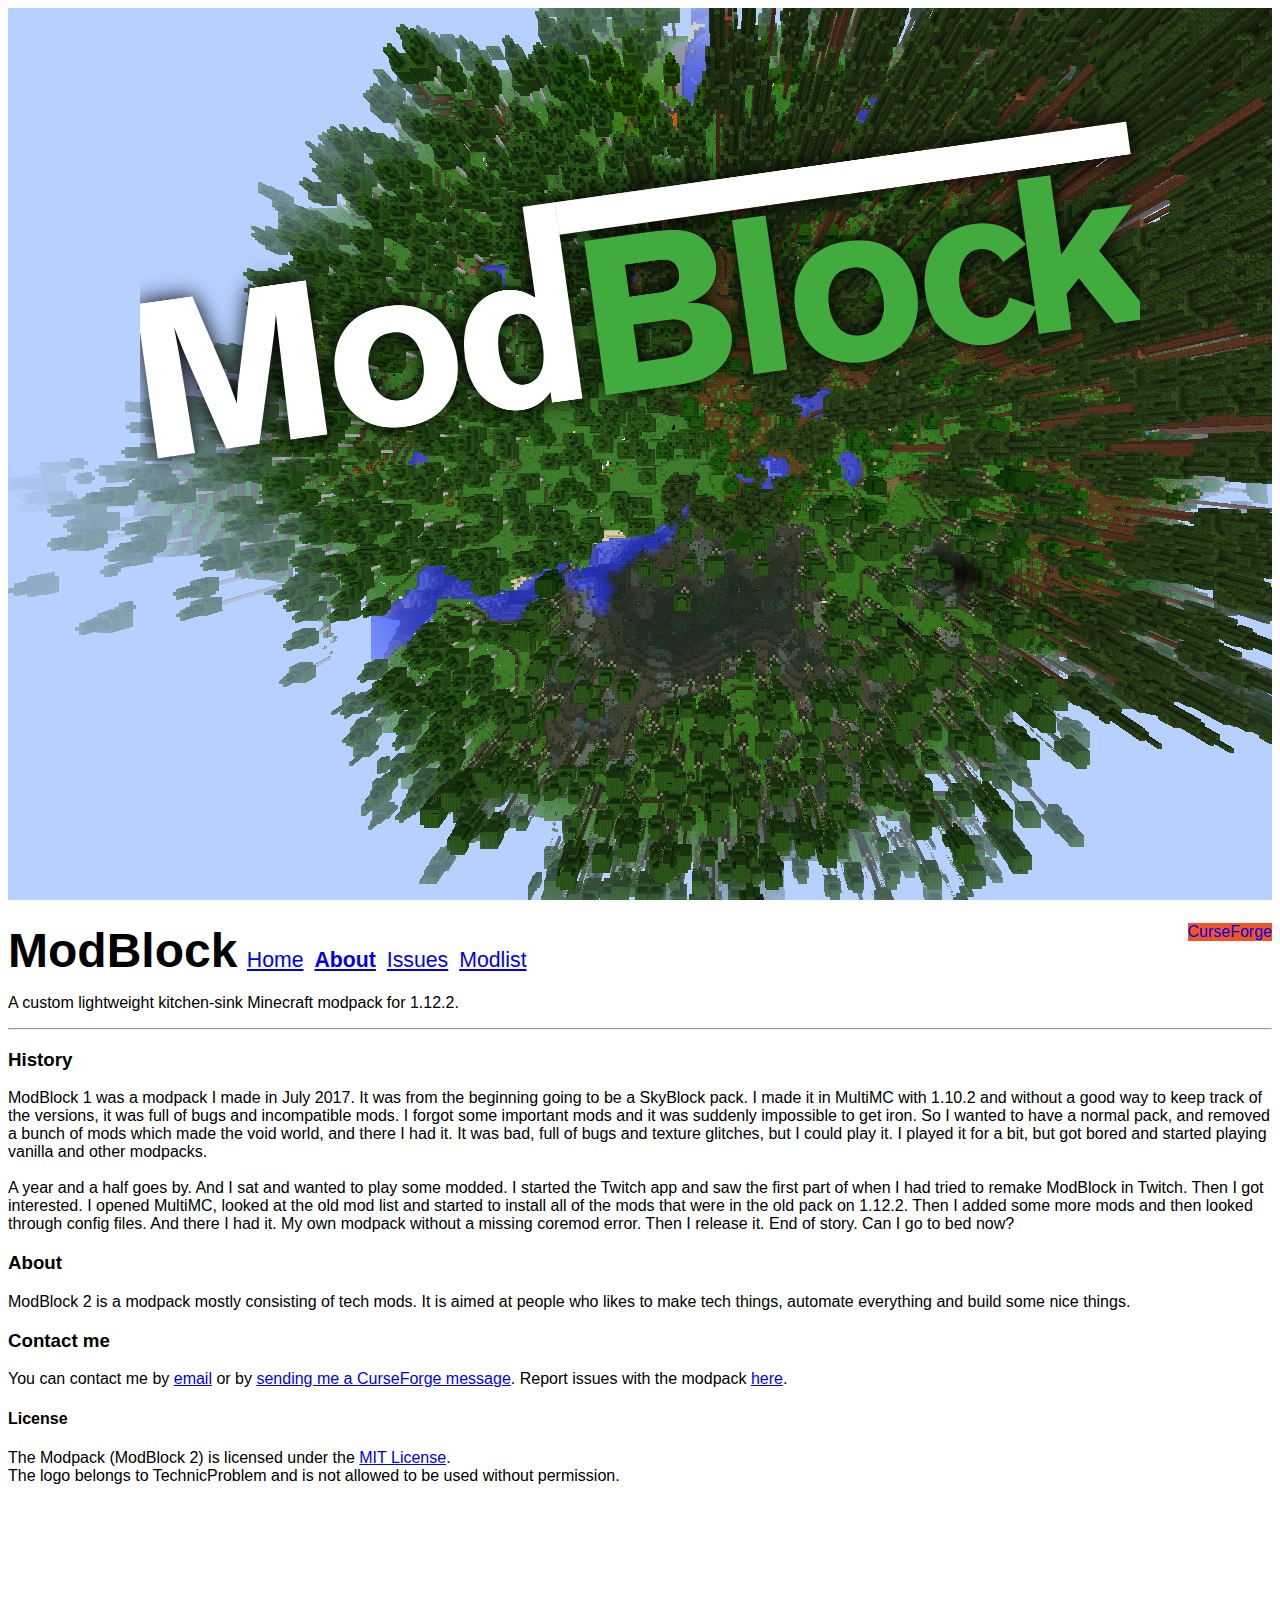
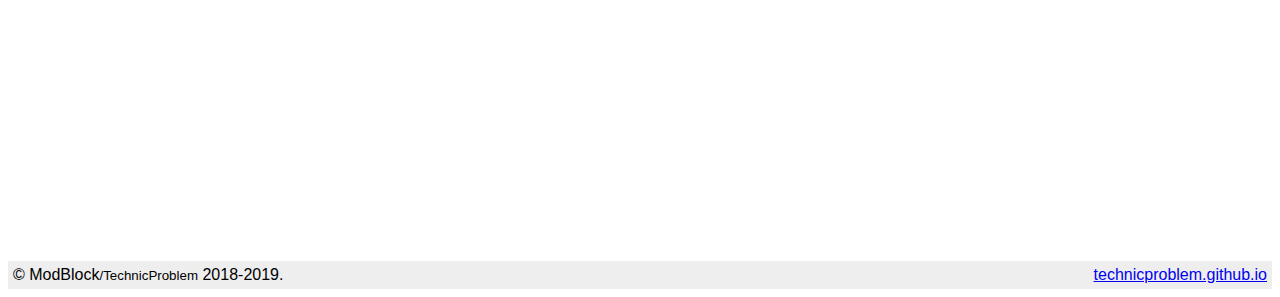
==== about.html @ 339964e1 "Copyright year change in footer" ====
<!DOCTYPE html>
<html lang="en">
  <head>
    <meta charset="utf-8">
    <meta name="viewport" content="width=device-width, initial-scale=1, shrink-to-fit=no">


    <title>ModBlock - About</title>

   <link rel="stylesheet" href="https://stackpath.bootstrapcdn.com/bootstrap/4.1.3/css/bootstrap.min.css" integrity="sha384-MCw98/SFnGE8fJT3GXwEOngsV7Zt27NXFoaoApmYm81iuXoPkFOJwJ8ERdknLPMO" crossorigin="anonymous">
<link rel="stylesheet" href="main.css">
  </head>
  <body>
<header class="headerimage">
  <div class="text">
  <img class="logo" src="images/modblock-logo.png">
  </div>

</header>

<main class="container" style="margin-top:15px;">
<a href="https://minecraft.curseforge.com/projects/modblock-2" target="_blank"><btn class="btn btn-primary btn-lg curseforge">CurseForge</btn></a>
<h1 id="heading">ModBlock</h1>
<div class="modblock-nav">
  <a href="/modblock" class="modblock-navlink">Home</a>
  <a href="/modblock/about.html" class="modblock-navlink"><b>About</b></a>
  <a title="Modpack Issue tracker" href="https://github.com/TechnicProblem/modblock/issues" class="modblock-navlink">Issues</a>
  <a href="https://minecraft.curseforge.com/projects/modblock-2/relations/dependencies" class="modblock-navlink">Modlist</a>
</div>

<p>A custom lightweight kitchen-sink Minecraft modpack for 1.12.2.</p>

<hr>
<h3>History</h3>
<p>ModBlock 1 was a modpack I made in July 2017. It was from the beginning going to be a SkyBlock pack. I made it in MultiMC with 1.10.2 and without a good way to keep track of the versions, it was full of bugs and incompatible mods. I forgot some important mods and it was suddenly impossible to get iron. So I wanted to have a normal pack, and removed a bunch of mods which made the void world, and there I had it. It was bad, full of bugs and texture glitches, but I could play it. I played it for a bit, but got bored and started playing vanilla and other modpacks.
<br><br>
A year and a half goes by. And I sat and wanted to play some modded. I started the Twitch app and saw the first part of when I had tried to remake ModBlock in Twitch. Then I got interested. I opened MultiMC, looked at the old mod list and started to install all of the mods that were in the old pack on 1.12.2. Then I added some more mods and then looked through config files. And there I had it. My own modpack without a missing coremod error. Then I release it. End of story. Can I go to bed now?
</p>
<h3>About</h3>
<p>ModBlock 2 is a modpack mostly consisting of tech mods. It is aimed at people who likes to make tech things, automate everything and build some nice things.</p>

<h3>Contact me</h3>
<p>You can contact me by <a href="mailto:technicproblem@outlook.com">email</a> or by <a href="https://minecraft.curseforge.com/private-messages/send?recipient=technicproblem2" target="_blank">sending me a CurseForge message</a>. Report issues with the modpack <a href="https://github.com/TechnicProblem/modblock/issues" target="_blank">here</a>.</p>

<h4>License</h4>
<p>The Modpack (ModBlock 2) is licensed under the <a href="https://technicproblem.github.io/modblock/pack-license.md">MIT License</a>.<br>The logo belongs to TechnicProblem and is not allowed to be used without permission.</p>

</main>
<br><br><br><br><br><br><br><br><br><br><br><br><br><br><br><br><br><br><br><br>
<div style="background-color:#eeeeee; position:relative; bottom:0; padding:5px;" class="footer">© ModBlock<small>/TechnicProblem</small> 2018-2019. <a style="float:right;" href="https://technicproblem.github.io" target="_blank">technicproblem.github.io</a></div>

<!--<script>
function randomImage(){
  var images = [
   'bg.png',
   'bg2.png',
   'bg3.png'];
  var size = images.length;
  var x = Math.floor(size * Math.random());
  console.log(x);
  var element = document.getElementsByClassName('headerimage');
  console.log(element);
  element[0].style["background-image"] = "url("+ images[x] + ")";
}

document.addEventListener("DOMContentLoaded", randomImage);
</script>-->


    <script src="https://code.jquery.com/jquery-3.3.1.slim.min.js" integrity="sha384-q8i/X+965DzO0rT7abK41JStQIAqVgRVzpbzo5smXKp4YfRvH+8abtTE1Pi6jizo" crossorigin="anonymous"></script>
    <script src="https://cdnjs.cloudflare.com/ajax/libs/popper.js/1.14.3/umd/popper.min.js" integrity="sha384-ZMP7rVo3mIykV+2+9J3UJ46jBk0WLaUAdn689aCwoqbBJiSnjAK/l8WvCWPIPm49" crossorigin="anonymous"></script>
    <script src="https://stackpath.bootstrapcdn.com/bootstrap/4.1.3/js/bootstrap.min.js" integrity="sha384-ChfqqxuZUCnJSK3+MXmPNIyE6ZbWh2IMqE241rYiqJxyMiZ6OW/JmZQ5stwEULTy" crossorigin="anonymous"></script>
    <script> $(function () {
      $('[data-toggle="tooltip"]').tooltip()
    })
    </script>
  </body>
</html>
---- main.css ----
/*
main.css
CSS written by TechnicProblem
technicproblem.github.io
*/


header {
  background-image: url(images/bg.png);
  min-height: 100%;
  height:100vh;
  background-size:cover;
  background-attachment: fixed;
  z-index: -3;
  overflow: hidden;
}
* {
  font-family: "Roboto", Arial, sans-serif;

}



.logo {
  width: 1000px;
  height: 371.5px;
  margin-left: auto;
  margin-right: auto;
  display: block;
  margin-top: 6em;
}

.curseforge {
  float: right;
  border-color: #55565a;
  background-color: #f05523;
  border-width: 2px;
}

.curseforge:hover {
  background-color: #55565a;
    border-color: #f05523;
}

h1 {
  font-size: 3em;
  display: inline;
}

.modblock-nav {
  display: inline-block;
  margin-left: 5px;
  font-size: 1.33rem;
}

.modblock-navlink {
  margin-right: 5px;
}

span {
  text-decoration: underline;
}

.helpimage {
  height: auto;
  width: 40rem;
}
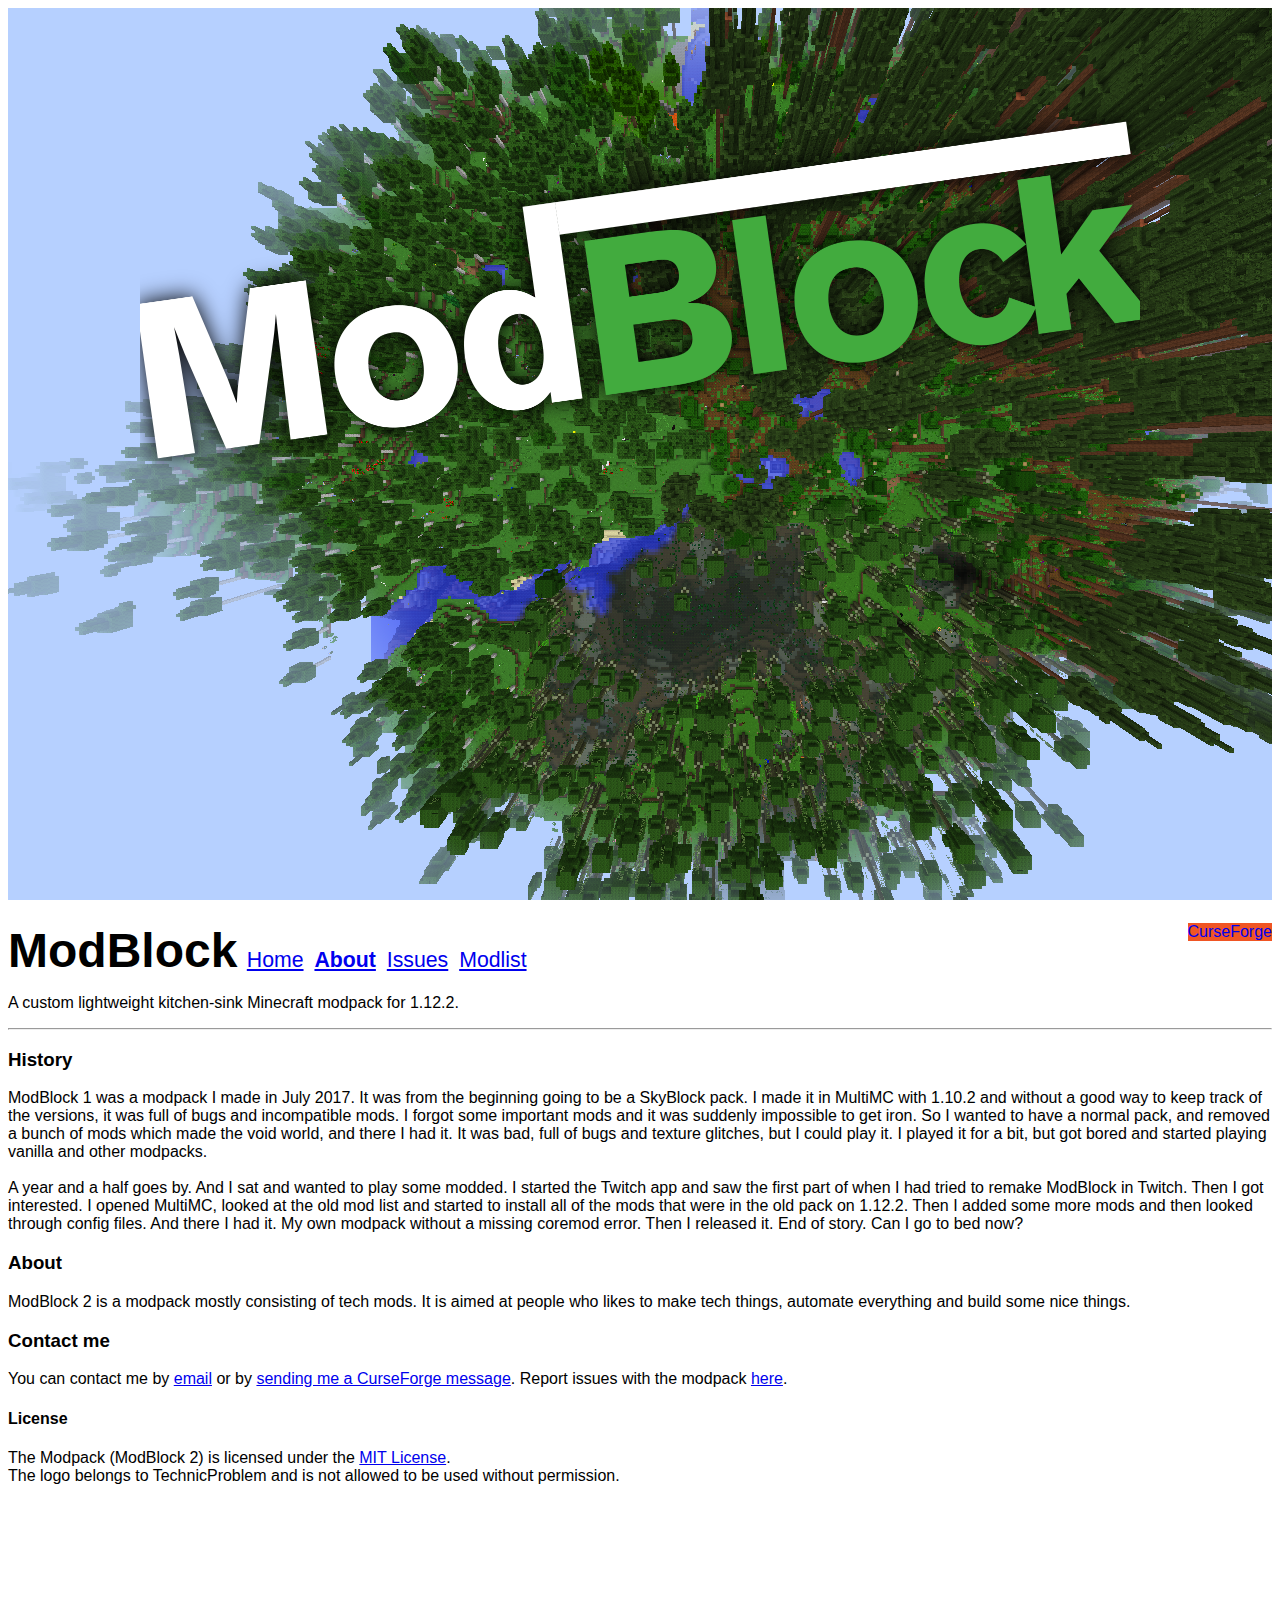
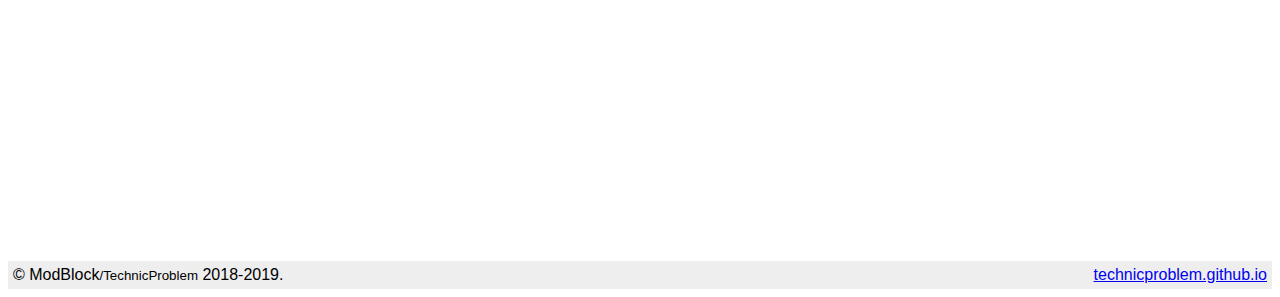
==== commit 201ddb52: "Fixed typo and navigation bug" ====
--- a/about.html
+++ b/about.html
@@ -34,7 +34,7 @@
 <h3>History</h3>
 <p>ModBlock 1 was a modpack I made in July 2017. It was from the beginning going to be a SkyBlock pack. I made it in MultiMC with 1.10.2 and without a good way to keep track of the versions, it was full of bugs and incompatible mods. I forgot some important mods and it was suddenly impossible to get iron. So I wanted to have a normal pack, and removed a bunch of mods which made the void world, and there I had it. It was bad, full of bugs and texture glitches, but I could play it. I played it for a bit, but got bored and started playing vanilla and other modpacks.
 <br><br>
-A year and a half goes by. And I sat and wanted to play some modded. I started the Twitch app and saw the first part of when I had tried to remake ModBlock in Twitch. Then I got interested. I opened MultiMC, looked at the old mod list and started to install all of the mods that were in the old pack on 1.12.2. Then I added some more mods and then looked through config files. And there I had it. My own modpack without a missing coremod error. Then I release it. End of story. Can I go to bed now?
+A year and a half goes by. And I sat and wanted to play some modded. I started the Twitch app and saw the first part of when I had tried to remake ModBlock in Twitch. Then I got interested. I opened MultiMC, looked at the old mod list and started to install all of the mods that were in the old pack on 1.12.2. Then I added some more mods and then looked through config files. And there I had it. My own modpack without a missing coremod error. Then I released it. End of story. Can I go to bed now?
 </p>
 <h3>About</h3>
 <p>ModBlock 2 is a modpack mostly consisting of tech mods. It is aimed at people who likes to make tech things, automate everything and build some nice things.</p>
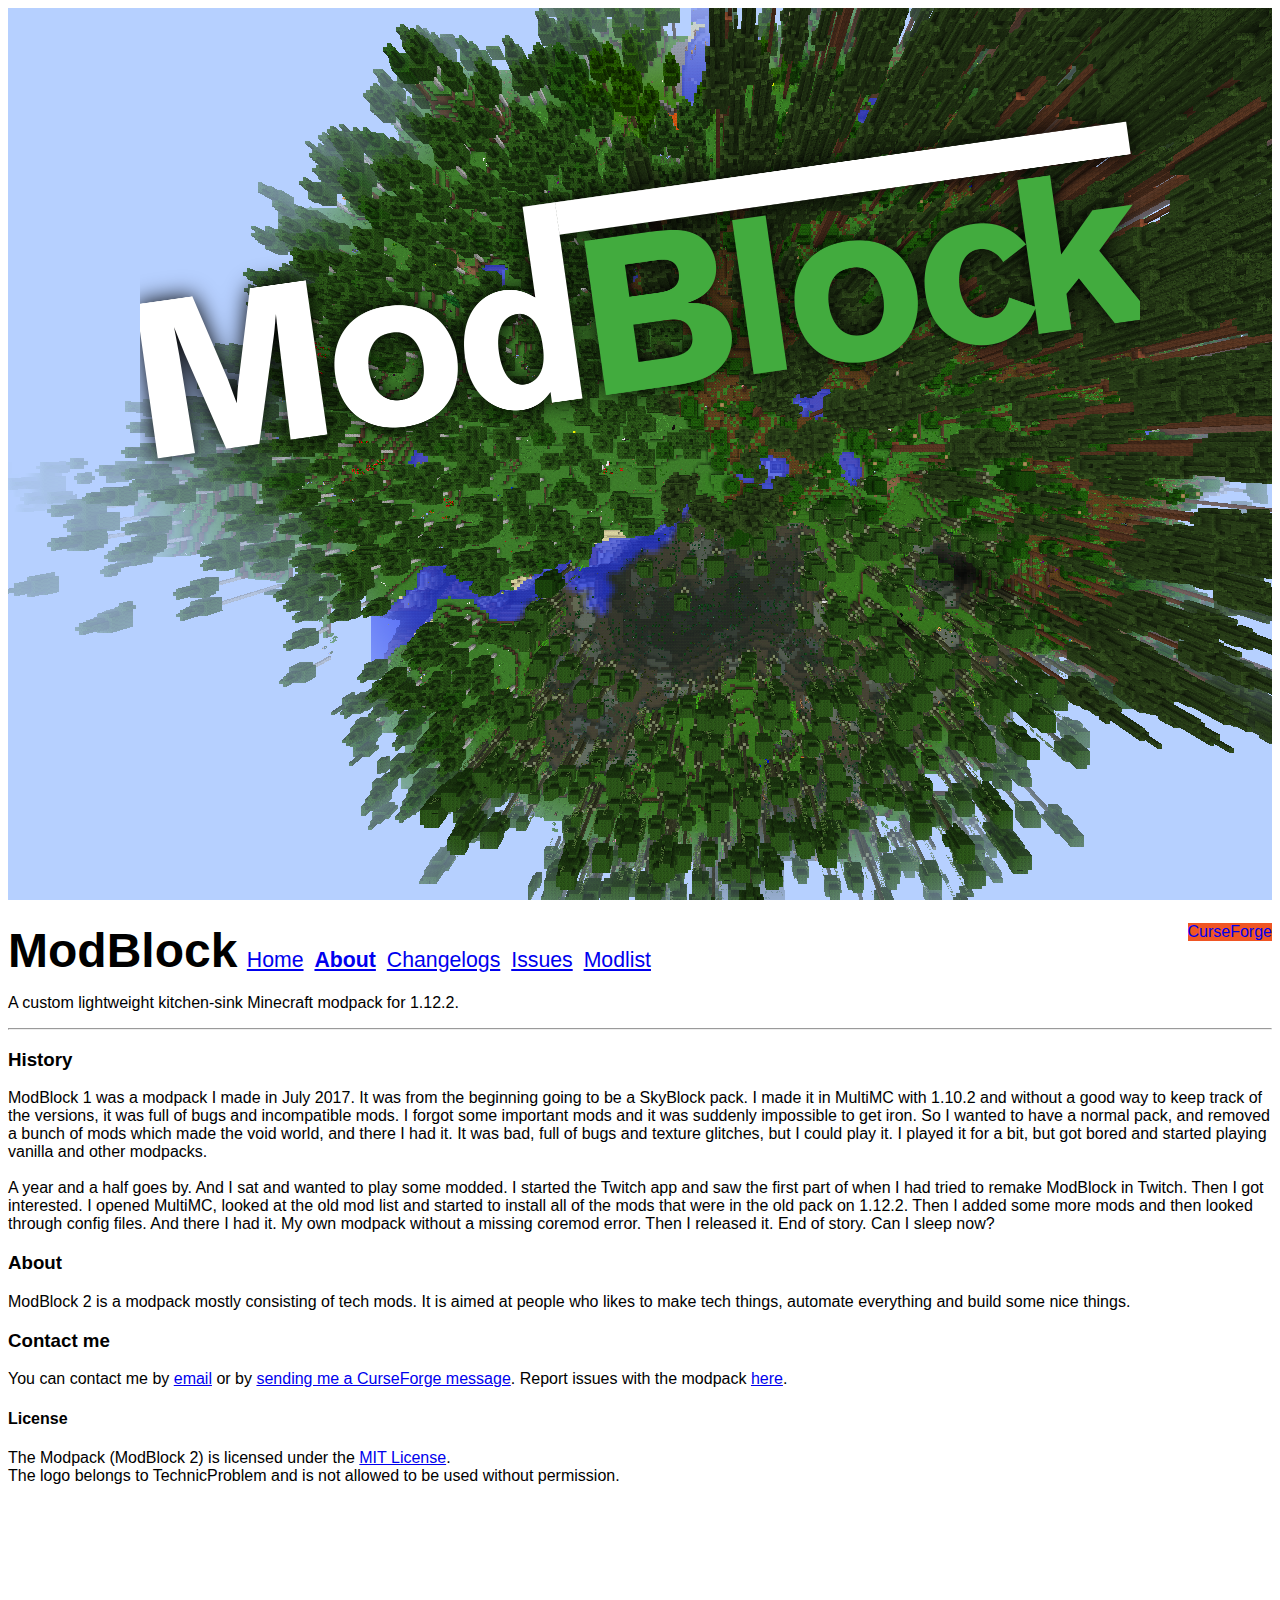
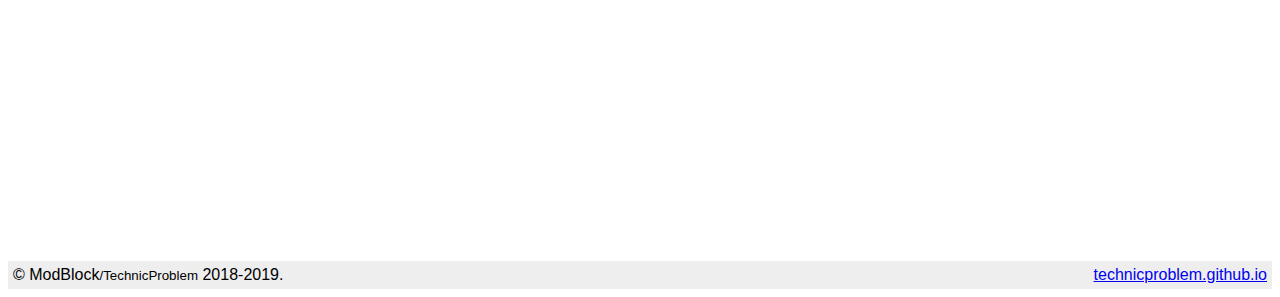
==== commit 0c2f2572: "Changed some words." ====
--- a/about.html
+++ b/about.html
@@ -24,6 +24,7 @@
 <div class="modblock-nav">
   <a href="/modblock" class="modblock-navlink">Home</a>
   <a href="/modblock/about.html" class="modblock-navlink"><b>About</b></a>
+  <a href="/modblock/changelog.html" class="modblock-navlink">Changelogs</a>
   <a title="Modpack Issue tracker" href="https://github.com/TechnicProblem/modblock/issues" class="modblock-navlink">Issues</a>
   <a href="https://minecraft.curseforge.com/projects/modblock-2/relations/dependencies" class="modblock-navlink">Modlist</a>
 </div>
@@ -34,7 +35,7 @@
 <h3>History</h3>
 <p>ModBlock 1 was a modpack I made in July 2017. It was from the beginning going to be a SkyBlock pack. I made it in MultiMC with 1.10.2 and without a good way to keep track of the versions, it was full of bugs and incompatible mods. I forgot some important mods and it was suddenly impossible to get iron. So I wanted to have a normal pack, and removed a bunch of mods which made the void world, and there I had it. It was bad, full of bugs and texture glitches, but I could play it. I played it for a bit, but got bored and started playing vanilla and other modpacks.
 <br><br>
-A year and a half goes by. And I sat and wanted to play some modded. I started the Twitch app and saw the first part of when I had tried to remake ModBlock in Twitch. Then I got interested. I opened MultiMC, looked at the old mod list and started to install all of the mods that were in the old pack on 1.12.2. Then I added some more mods and then looked through config files. And there I had it. My own modpack without a missing coremod error. Then I released it. End of story. Can I go to bed now?
+A year and a half goes by. And I sat and wanted to play some modded. I started the Twitch app and saw the first part of when I had tried to remake ModBlock in Twitch. Then I got interested. I opened MultiMC, looked at the old mod list and started to install all of the mods that were in the old pack on 1.12.2. Then I added some more mods and then looked through config files. And there I had it. My own modpack without a missing coremod error. Then I released it. End of story. Can I sleep now?
 </p>
 <h3>About</h3>
 <p>ModBlock 2 is a modpack mostly consisting of tech mods. It is aimed at people who likes to make tech things, automate everything and build some nice things.</p>
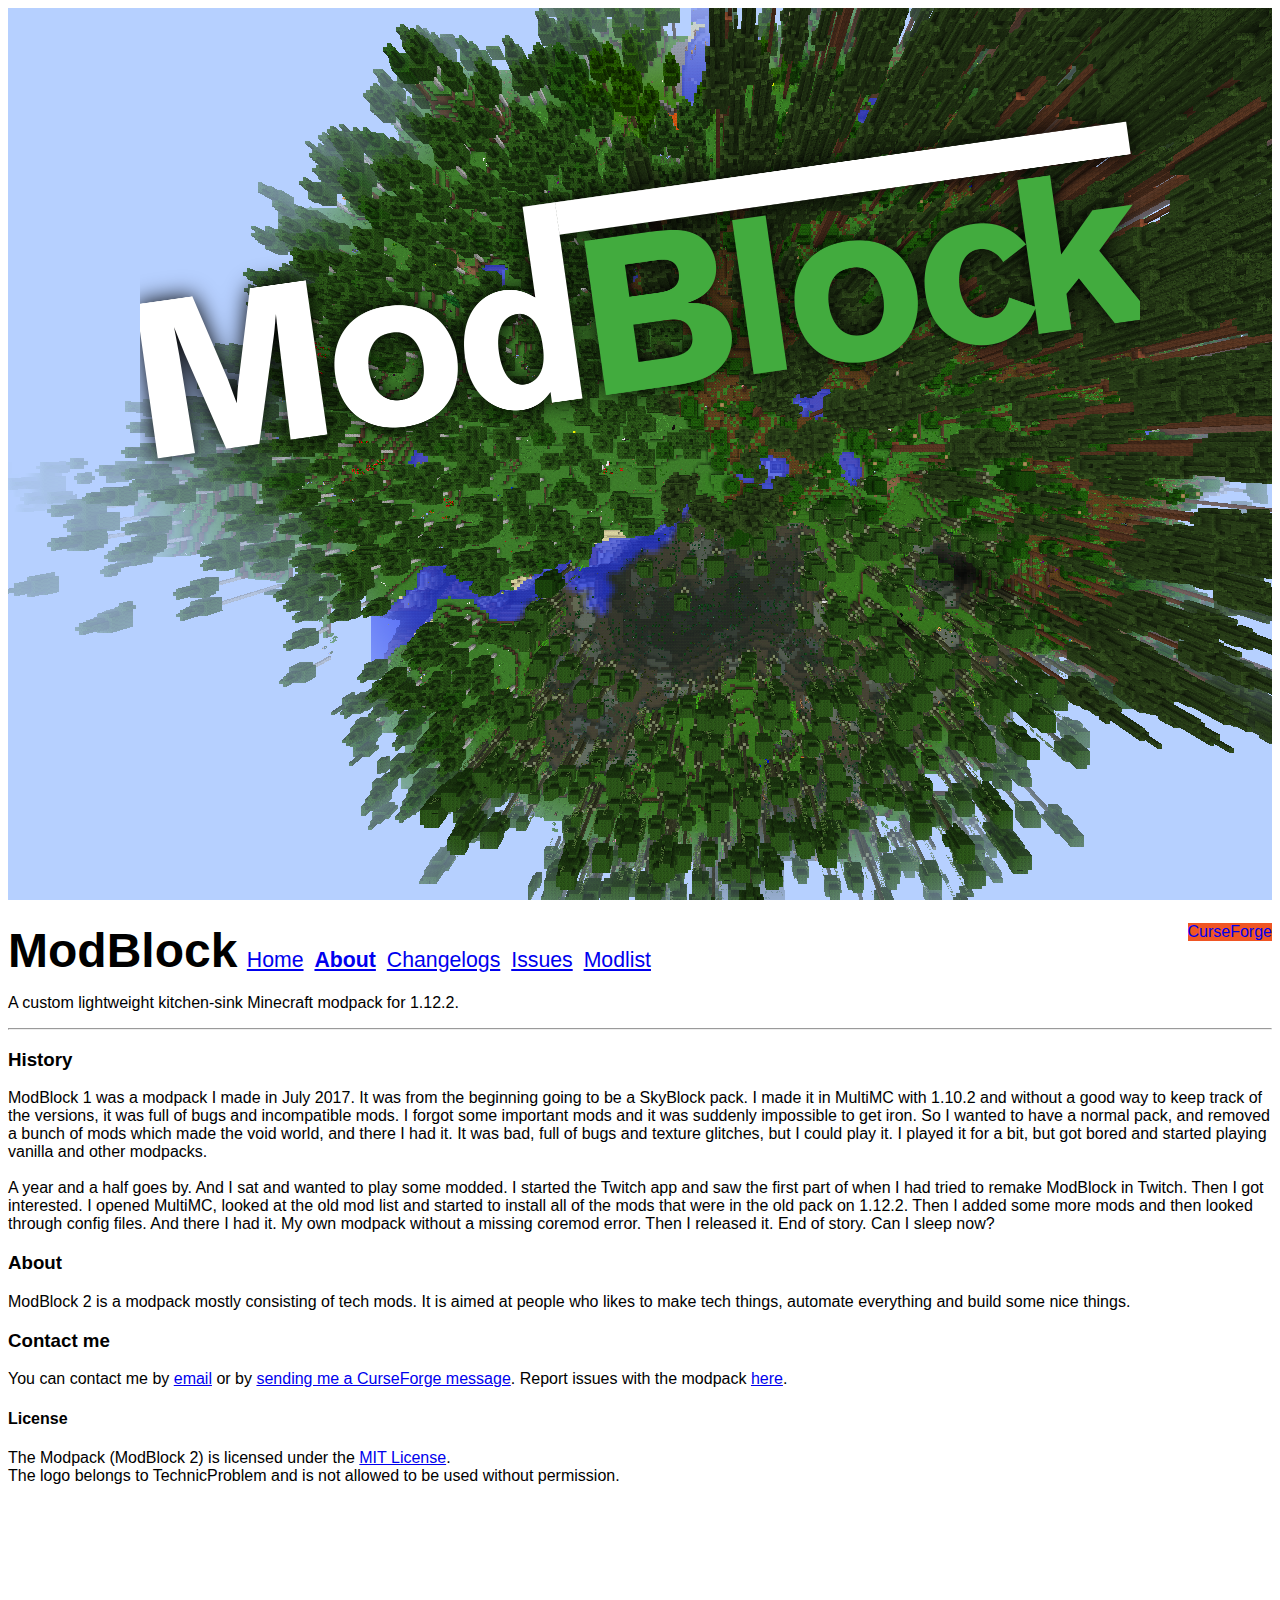
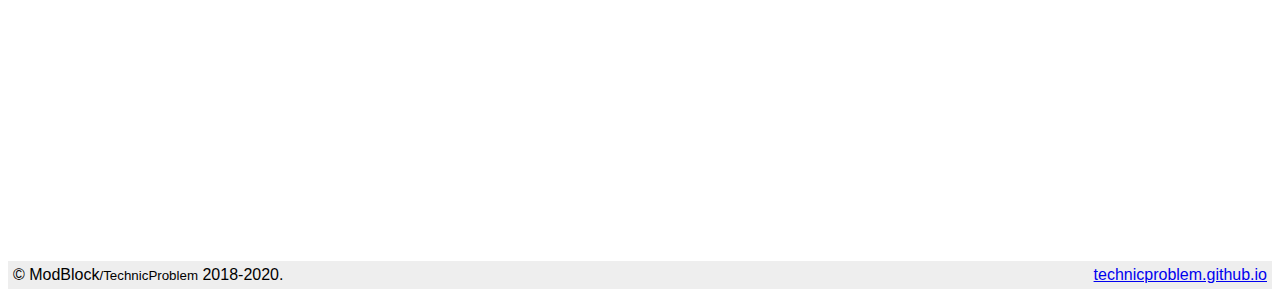
==== commit dc54959a: "copyright dates" ====
--- a/about.html
+++ b/about.html
@@ -19,7 +19,7 @@
 </header>
 
 <main class="container" style="margin-top:15px;">
-<a href="https://minecraft.curseforge.com/projects/modblock-2" target="_blank"><btn class="btn btn-primary btn-lg curseforge">CurseForge</btn></a>
+<a class="noexternal" href="https://www.curseforge.com/minecraft/modpacks/modblock-2" target="_blank"><btn class="btn btn-primary btn-lg curseforge">CurseForge</btn></a>
 <h1 id="heading">ModBlock</h1>
 <div class="modblock-nav">
   <a href="/modblock" class="modblock-navlink">Home</a>
@@ -48,7 +48,7 @@
 
 </main>
 <br><br><br><br><br><br><br><br><br><br><br><br><br><br><br><br><br><br><br><br>
-<div style="background-color:#eeeeee; position:relative; bottom:0; padding:5px;" class="footer">© ModBlock<small>/TechnicProblem</small> 2018-2019. <a style="float:right;" href="https://technicproblem.github.io" target="_blank">technicproblem.github.io</a></div>
+<div style="background-color:#eeeeee; position:relative; bottom:0; padding:5px;" class="footer">© ModBlock<small>/TechnicProblem</small> 2018-2020. <a style="float:right;" href="https://technicproblem.github.io" target="_blank">technicproblem.github.io</a></div>
 
 <!--<script>
 function randomImage(){
--- a/main.css
+++ b/main.css
@@ -34,7 +34,7 @@
   float: right;
   border-color: #55565a;
   background-color: #f05523;
-  border-width: 2px;
+  border-width: 3px;
 }
 
 .curseforge:hover {
@@ -65,3 +65,33 @@
   height: auto;
   width: 40rem;
 }
+
+.changelog-nav-container {
+  border-left: 1px solid #ede;
+}
+
+.changelog-nav {
+
+}
+
+.currentversion {
+  background-color: #eee;
+  padding: 1em;
+  padding-right: 3em;
+  display: inline-block;
+  border: 4px solid #ddd;
+  border-radius: 2px;
+}
+
+
+.currentversion > strong {
+  font-size: 1.75em;
+}
+
+a[href*="https://"]::after {
+  content: url(http://upload.wikimedia.org/wikipedia/commons/6/64/Icon_External_Link.png);
+}
+
+a.noexternal::after {
+  content: none;
+}
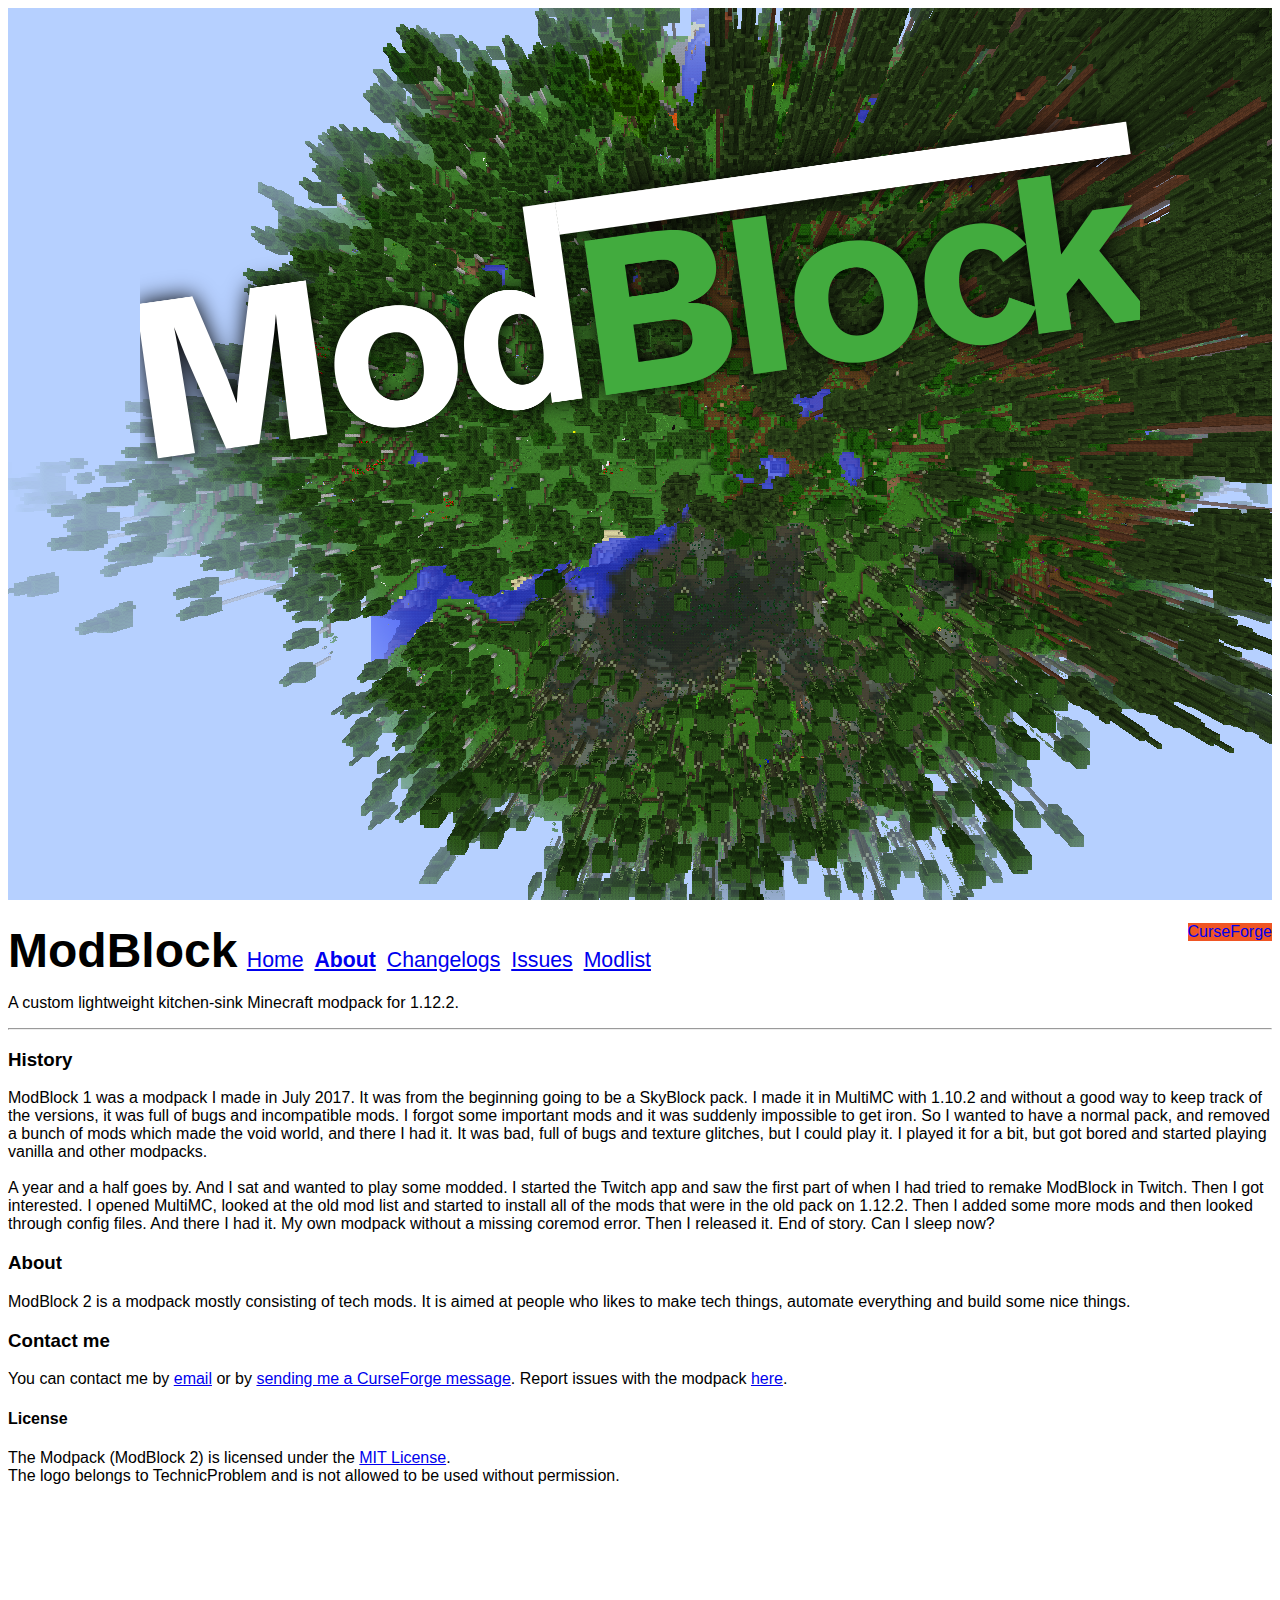
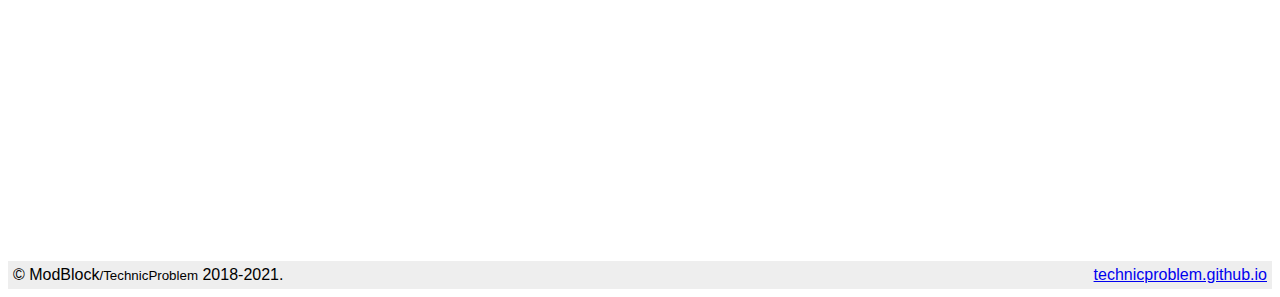
==== commit a9ecdabc: "copyright dates" ====
--- a/about.html
+++ b/about.html
@@ -48,7 +48,7 @@
 
 </main>
 <br><br><br><br><br><br><br><br><br><br><br><br><br><br><br><br><br><br><br><br>
-<div style="background-color:#eeeeee; position:relative; bottom:0; padding:5px;" class="footer">© ModBlock<small>/TechnicProblem</small> 2018-2020. <a style="float:right;" href="https://technicproblem.github.io" target="_blank">technicproblem.github.io</a></div>
+<div style="background-color:#eeeeee; position:relative; bottom:0; padding:5px;" class="footer">© ModBlock<small>/TechnicProblem</small> 2018-2021. <a style="float:right;" href="https://technicproblem.github.io" target="_blank">technicproblem.github.io</a></div>
 
 <!--<script>
 function randomImage(){
--- a/main.css
+++ b/main.css
@@ -89,9 +89,37 @@
 }
 
 a[href*="https://"]::after {
-  content: url(http://upload.wikimedia.org/wikipedia/commons/6/64/Icon_External_Link.png);
+  content: url(https://upload.wikimedia.org/wikipedia/commons/6/64/Icon_External_Link.png);
 }
 
 a.noexternal::after {
   content: none;
 }
+
+header.tri {
+  background-image: url(images/tribg.png);
+  min-height: 100%;
+  height:100vh;
+  background-size:cover;
+  background-attachment: fixed;
+  z-index: -3;
+  overflow: hidden;
+}
+
+.logotri {
+  width: 300px;
+  height: auto;
+  margin-left: auto;
+  margin-right: auto;
+  display: block;
+  margin-top: 1em;
+}
+
+.logo-tri {
+  width: 750px;
+  height: auto;
+  margin-left: auto;
+  margin-right: auto;
+  display: block;
+  margin-top: 6em;
+}
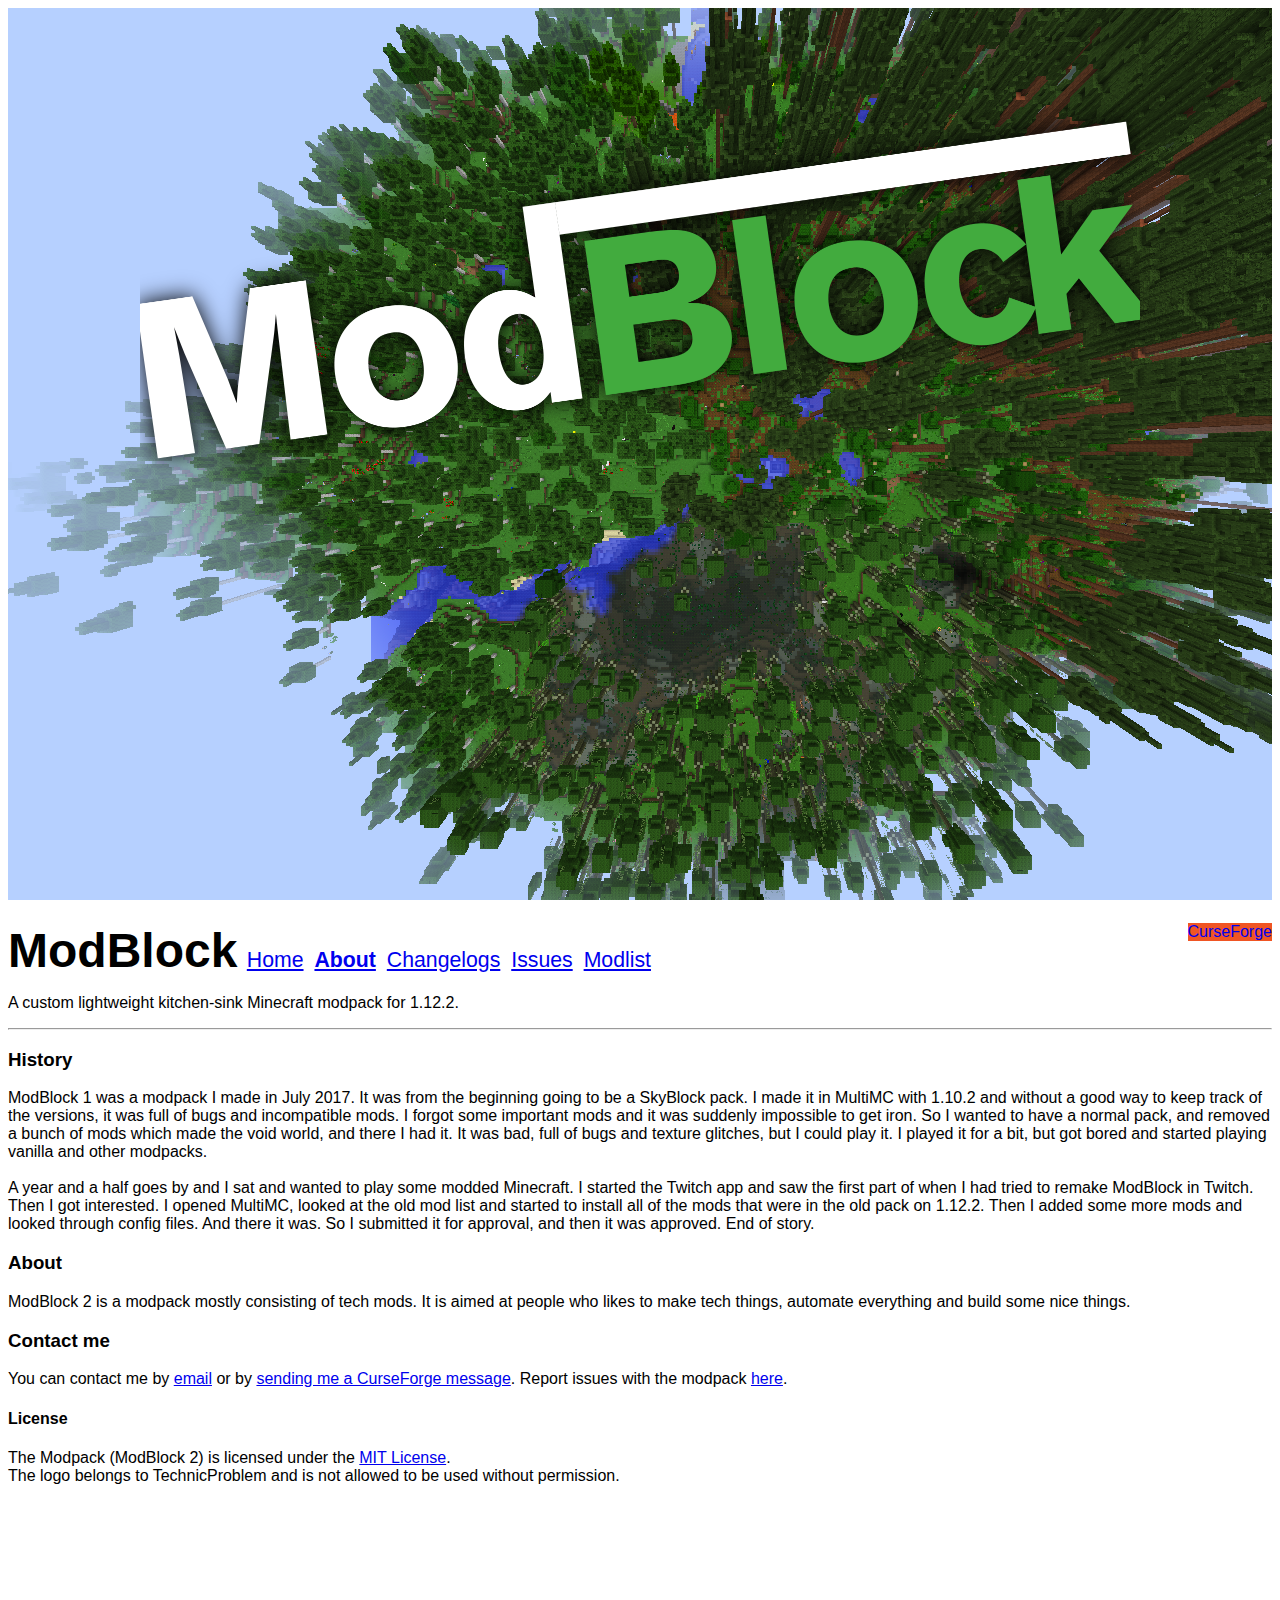
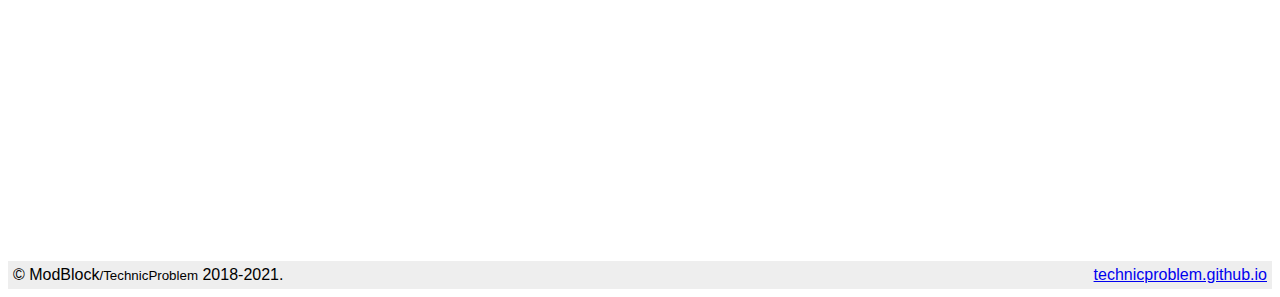
==== commit fefc490c: "changed text" ====
--- a/about.html
+++ b/about.html
@@ -35,7 +35,7 @@
 <h3>History</h3>
 <p>ModBlock 1 was a modpack I made in July 2017. It was from the beginning going to be a SkyBlock pack. I made it in MultiMC with 1.10.2 and without a good way to keep track of the versions, it was full of bugs and incompatible mods. I forgot some important mods and it was suddenly impossible to get iron. So I wanted to have a normal pack, and removed a bunch of mods which made the void world, and there I had it. It was bad, full of bugs and texture glitches, but I could play it. I played it for a bit, but got bored and started playing vanilla and other modpacks.
 <br><br>
-A year and a half goes by. And I sat and wanted to play some modded. I started the Twitch app and saw the first part of when I had tried to remake ModBlock in Twitch. Then I got interested. I opened MultiMC, looked at the old mod list and started to install all of the mods that were in the old pack on 1.12.2. Then I added some more mods and then looked through config files. And there I had it. My own modpack without a missing coremod error. Then I released it. End of story. Can I sleep now?
+A year and a half goes by and I sat and wanted to play some modded Minecraft. I started the Twitch app and saw the first part of when I had tried to remake ModBlock in Twitch. Then I got interested. I opened MultiMC, looked at the old mod list and started to install all of the mods that were in the old pack on 1.12.2. Then I added some more mods and looked through config files. And there it was. So I submitted it for approval, and then it was approved. End of story.
 </p>
 <h3>About</h3>
 <p>ModBlock 2 is a modpack mostly consisting of tech mods. It is aimed at people who likes to make tech things, automate everything and build some nice things.</p>
